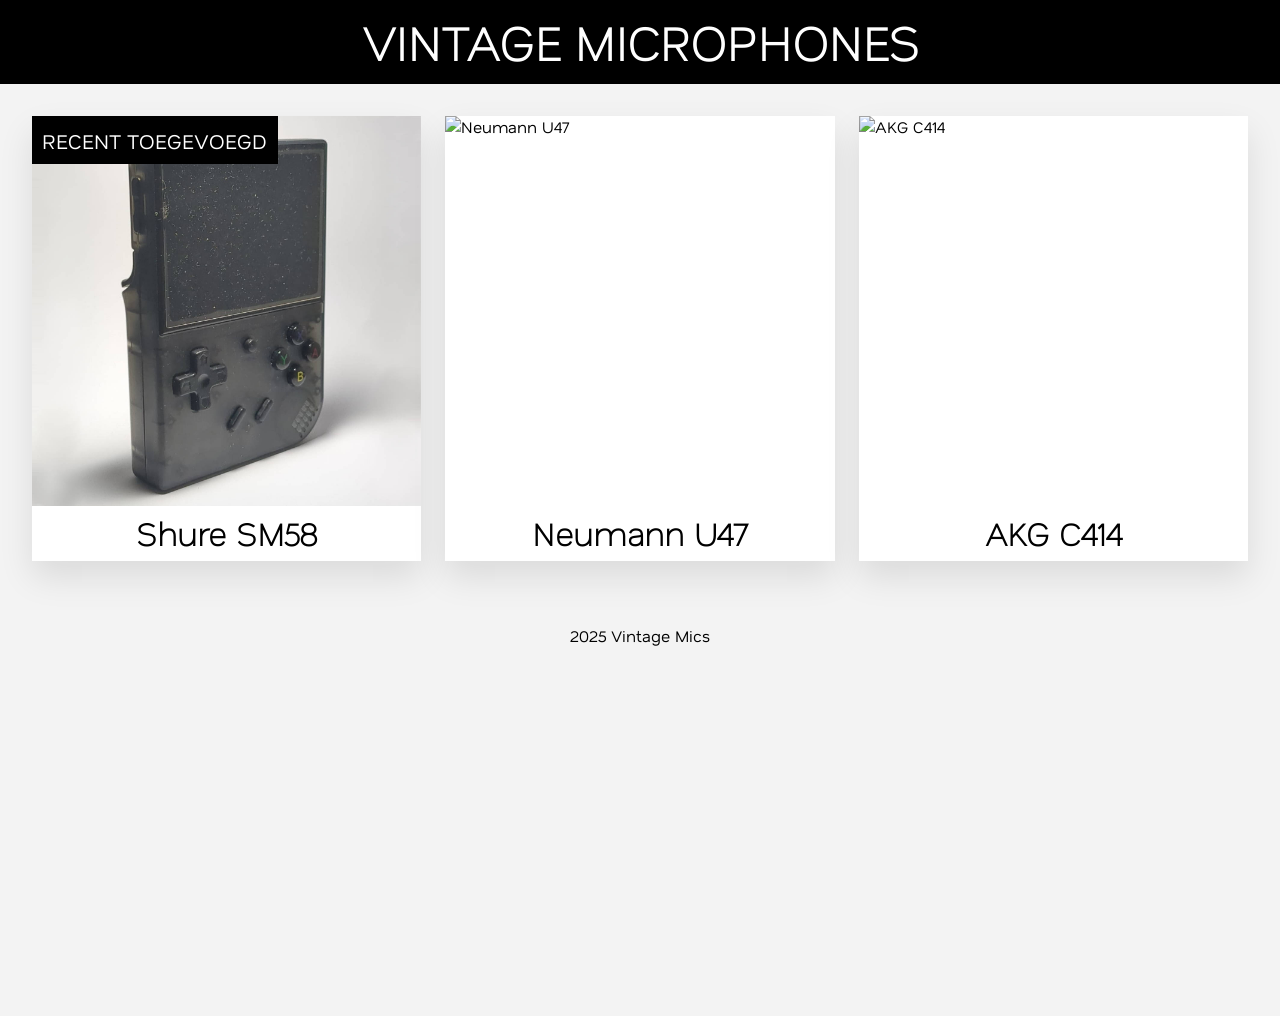
==== index.html @ a54a61a6 "Initialize" ====
<!DOCTYPE html>
<html lang="en">
<head>
  <meta charset="UTF-8">
  <meta name="viewport" content="width=device-width, initial-scale=1.0">
  <title>Vintage Mics</title>
  <link rel="stylesheet" href="style.css">
</head>
<body>
  <header>
    <h1>VINTAGE MICROPHONES</h1>
  </header>

  <main class="mic-grid">
    <a href="mic/sm58.html" class="mic-card">
      <img src="images/sm58_1.jpg" alt="Shure SM58">
      <div class="mic-label">RECENT TOEGEVOEGD</div>
      <h2>Shure SM58</h2>
      <div class="fx-box">
        
      </div>
    </a>

    <a href="mic/u47.html" class="mic-card">
      <img src="images/u47_1.jpg" alt="Neumann U47">
      <h2>Neumann U47</h2>
    </a>

    <a href="mic/c414.html" class="mic-card">
      <img src="images/c414_1.jpg" alt="AKG C414">
      <h2>AKG C414</h2>
    </a>
  </main>

  <footer>
    <p>2025 Vintage Mics</p>
  </footer>
</body>
</html>
---- style.css ----
@font-face {
  font-family: NataLight;
  src: url(NataSans-VariableFont_wght.ttf);
  font-weight: 100;
}
@font-face {
  font-family: NataRegular;
  src: url(NataSans-VariableFont_wght.ttf);
  font-weight: 400;
}

* {
  color: black;
  text-decoration: none;
  font-family: NataRegular;
}

body {
  font-family: 'Arial', sans-serif;
  margin: 0;
  background: #f3f3f3;
  color: #222222;
  justify-content: center;
  min-height: 100vh;
}

header {
  display: grid;
  text-align: center;
  padding: .1rem;
  font-size: 1.5rem;
  background: #000000;
  color: white;
  font-family: NataLight;
  font-weight: 100;
  h1 {
    margin: .6rem;
  }
}

h1 {
  font-family: NataLight;
  font-size: 3rem;
  color: white;
}

h2 {
  font-family: NataLight;
  font-size: 3rem;
}

.mic-grid {
  display: grid;
  grid-template-columns: repeat(auto-fit, minmax(220px, 1fr));
  gap: 1.5em;
  padding: 2em;
}

.mic-card {
  text-decoration: none;
  color: inherit;
  background: white;
  display: grid;
  overflow: hidden;
  box-shadow: 0 16px 32px rgba(0,0,0,0.1);
  transition: transform 0.2s ease;
}

.mic-card:hover {
  transform: scale(1.0);
  background: black;
  color: white;
  h2 {
    color: white;
  }
}

.fx-box {
  position: absolute;
  width: 100%;
  height: 100%;
  pointer-events: none;
  box-sizing: border-box;
}

.mic-card:hover .fx-box {
  border: 2px black solid;
}

.mic-card img {
  width: 100%;
  aspect-ratio: 1;
  object-fit: cover;
}

.mic-card h2 {
  text-align: center;
  padding: 0.2em .4em;
  font-size: 2em;
  margin: 0;
}

.mic-label {
  background-color: #000000;
  color: white;
  position: absolute;
  font-size: 1.3em;
  padding: .5em .5em;
  pointer-events: none;
}

footer {
  text-align: center;
  padding: 1em;
  color: #666;
  width: auto;
}

/* Mic page */
.main-row {
  display: flex;
  flex-direction: row;
  justify-content: center;
  margin-left: 50px;
  margin-right: 50px;
}

.slideshow-wrapper {
  display: flex;
  flex-direction: row;
  position: sticky;
  top: 1em;
  max-height: 550px;
}

.slideshow-preview {
  margin: 1em;
  margin-right: 0;
  flex: 1;
  overflow-y: scroll;
  min-width: 135px;
  max-height: 500px;
  height: auto;

}

.preview-slide {
  width: 125px;
  height: 125px;
  margin-bottom: 10px;
  box-sizing: border-box;
}

.preview-slide img {
  width: 100%;
  height: 100%;
}

.slideshow-container {
  flex: 5;
  position: relative;
  margin: 1em;
  max-height: 500px;
}

.slide {
  width: 500px;
  display: none;
}

.slide img {
  width: 100%;
}

.mic-info {
  max-width: 520px;
  margin: .2em;
  padding: .2em;
  border-radius: 12px;
}

.sub-row {
  width: 100%;
  height: 1000px;

}

.back {
  font-size: 1.2rem;
  position: absolute;
  left: 0;
  margin-left: 1rem;
  align-self: center;
  color: white;
}

@media screen and (max-width: 800px) {
  header h1 {
    font-size: 1em;
  }

  .back {
    font-size: .75em;
  }

  .main-row {
    display: grid;
  }
  .slideshow-wrapper {
    position: relative;
    width: 100%;
    height: 400px;
  }
  .slideshow-container {
    width: 100%;
    height: 335px;
  }
  .slide {
    width: 100%;
    aspect-ratio: 1;
    height: 100%;
  }
  .preview-slide {
    width: auto;
    aspect-ratio: 1;
    height: auto;
  }
  .slideshow-preview {
    min-width: 80px;
    width: 80px;
    height: 335px;
  }
  .preview-slide img {
    width: 100%;
    height: 100%;
  }
}
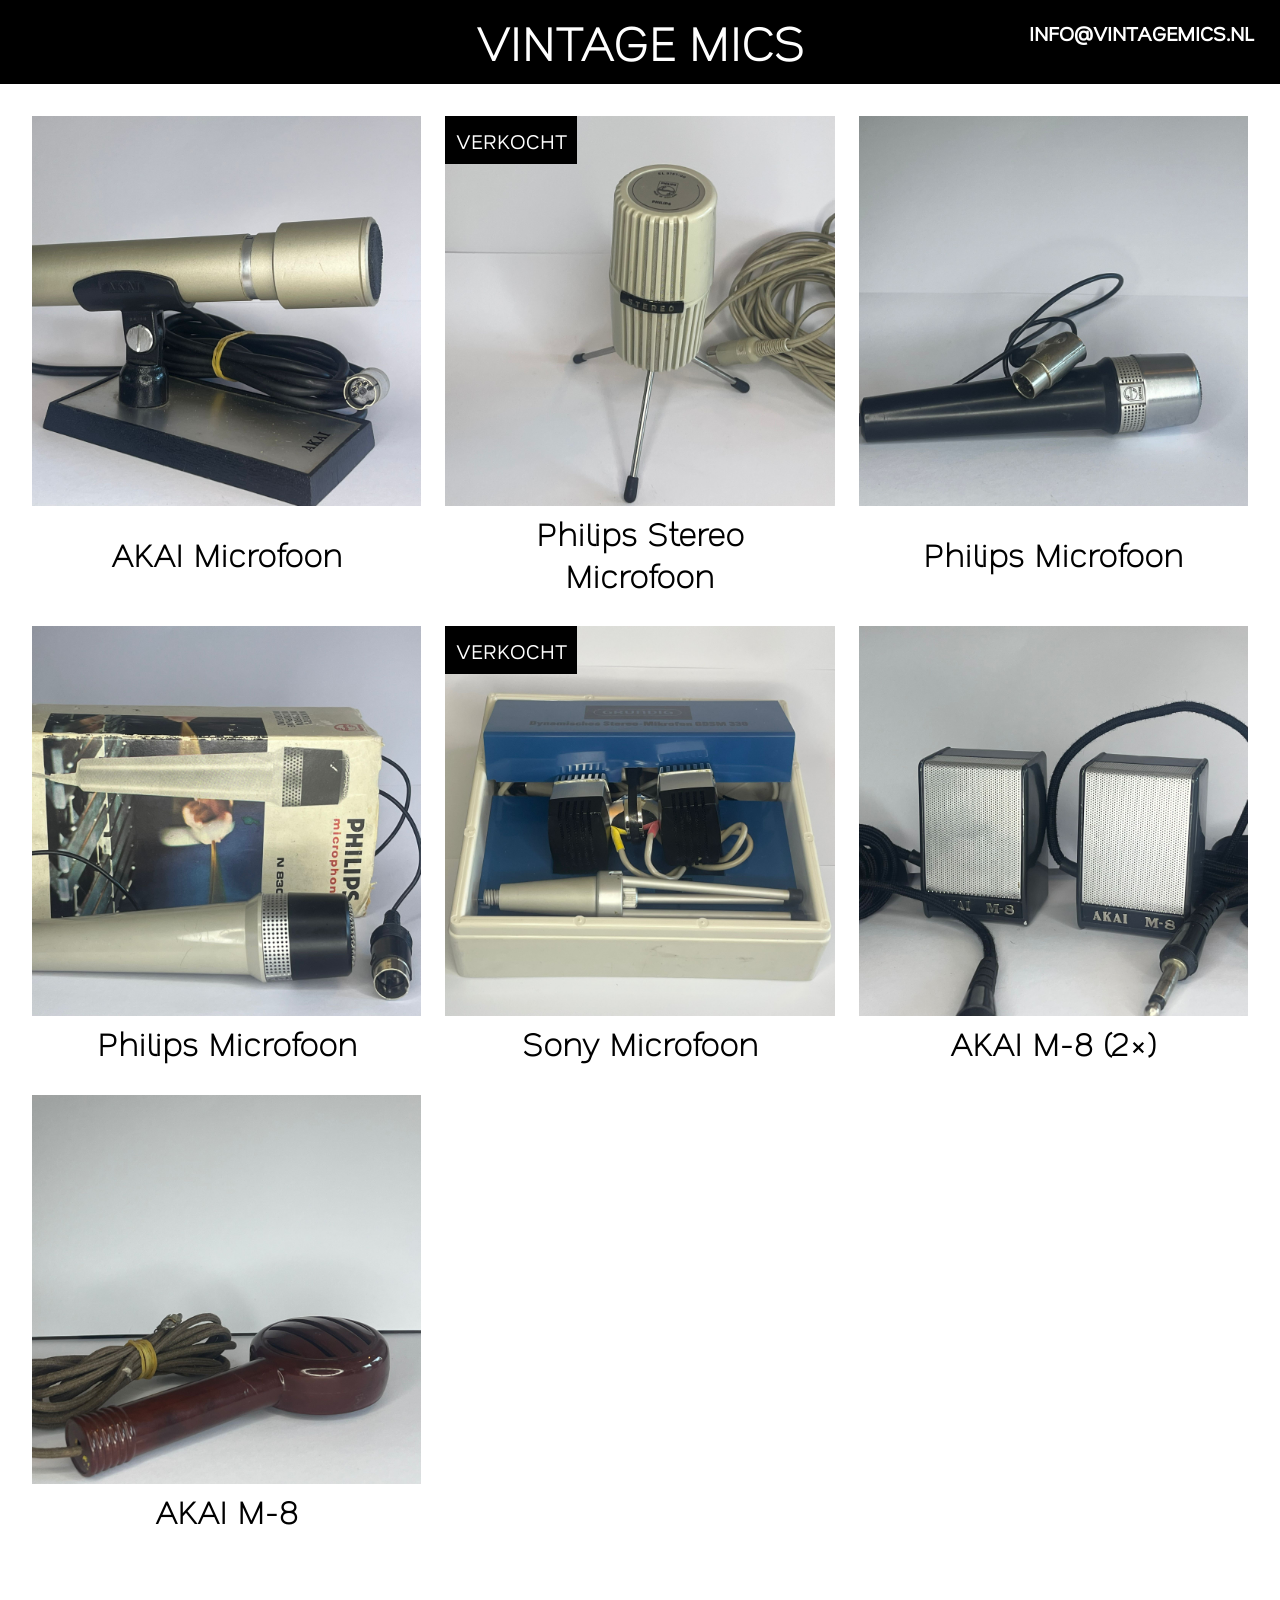
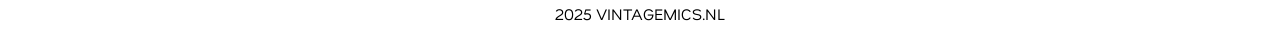
==== commit aa4f32f7: "first launch" ====
--- a/index.html
+++ b/index.html
@@ -8,32 +8,60 @@
 </head>
 <body>
   <header>
-    <h1>VINTAGE MICROPHONES</h1>
+    <h3 id="email">INFO@VINTAGEMICS.NL</h2>
+    <h1>VINTAGE MICS</h1>
   </header>
 
   <main class="mic-grid">
-    <a href="mic/sm58.html" class="mic-card">
-      <img src="images/sm58_1.jpg" alt="Shure SM58">
-      <div class="mic-label">RECENT TOEGEVOEGD</div>
-      <h2>Shure SM58</h2>
-      <div class="fx-box">
-        
-      </div>
+    <a href="" class="mic-card">
+      <img src="images/1.jpeg">
+      <!--<div class="mic-label">RECENT TOEGEVOEGD</div>-->
+      <h2>AKAI Microfoon</h2>
+      <div class="fx-box"></div>
     </a>
 
-    <a href="mic/u47.html" class="mic-card">
-      <img src="images/u47_1.jpg" alt="Neumann U47">
-      <h2>Neumann U47</h2>
+    <a href="" class="mic-card">
+      <img src="images/3.jpeg">
+      <div class="mic-label">VERKOCHT</div>
+      <h2>Philips Stereo Microfoon</h2>
+      <div class="fx-box"></div>
     </a>
 
-    <a href="mic/c414.html" class="mic-card">
-      <img src="images/c414_1.jpg" alt="AKG C414">
-      <h2>AKG C414</h2>
+    <a href="" class="mic-card">
+      <img src="images/4.jpeg">
+      <h2>Philips Microfoon</h2>
+      <div class="fx-box"></div>
     </a>
+
+    <a href="" class="mic-card">
+      <img src="images/17.jpeg">
+      <h2>Philips Microfoon</h2>
+      <div class="fx-box"></div>
+    </a>
+
+    <a href="" class="mic-card">
+      <img src="images/18.jpeg">
+      <div class="mic-label">VERKOCHT</div>
+      <h2>Sony Microfoon</h2>
+      <div class="fx-box"></div>
+    </a>
+
+    <a href="" class="mic-card">
+      <img src="images/16.jpeg">
+      <h2>AKAI M-8 (2×)</h2>
+      <div class="fx-box"></div>
+    </a>
+
+    <a href="" class="mic-card">
+      <img src="images/15.jpeg">
+      <h2>AKAI M-8</h2>
+      <div class="fx-box"></div>
+    </a>
+
   </main>
 
   <footer>
-    <p>2025 Vintage Mics</p>
+    <p>2025 VINTAGEMICS.NL</p>
   </footer>
 </body>
 </html>
--- a/style.css
+++ b/style.css
@@ -18,10 +18,11 @@
 body {
   font-family: 'Arial', sans-serif;
   margin: 0;
-  background: #f3f3f3;
+  background: white;
   color: #222222;
   justify-content: center;
   min-height: 100vh;
+
 }
 
 header {
@@ -48,31 +49,53 @@
   font-family: NataLight;
   font-size: 3rem;
 }
+h3 {
+  font-family: NataRegular;
+  font-size: 1.25rem;
+  z-index: 1000;
+}
+
+#email {
+  position: fixed;
+  color: white;
+  padding: .5rem;
+  padding-left: 1rem;
+  padding-right: 1rem;
+  margin-top: 10px;
+  margin-right: 10px;
+  right: 0;
+  left: auto;
+  background: black;
+}
 
 .mic-grid {
   display: grid;
-  grid-template-columns: repeat(auto-fit, minmax(220px, 1fr));
+  grid-template-columns: repeat(auto-fit, minmax(350px, 1fr));
   gap: 1.5em;
   padding: 2em;
 }
 
 .mic-card {
+  position: relative;
   text-decoration: none;
   color: inherit;
   background: white;
   display: grid;
   overflow: hidden;
-  box-shadow: 0 16px 32px rgba(0,0,0,0.1);
-  transition: transform 0.2s ease;
+  box-shadow: 0 0 0 rgba(0,0,0,0);
+  box-sizing: border-box;
+  transition: transform .3s ease,
+              box-shadow .3s ease;
 }
 
 .mic-card:hover {
-  transform: scale(1.0);
   background: black;
   color: white;
-  h2 {
-    color: white;
-  }
+  position: relative;
+  transform: translateY(-4px);
+  box-shadow: 8px 4px 32px rgba(0,0,0,.25);
+  transition: transform .5s ease,
+              box-shadow .5s ease;
 }
 
 .fx-box {
@@ -84,7 +107,11 @@
 }
 
 .mic-card:hover .fx-box {
-  border: 2px black solid;
+  border: 3px black solid;
+}
+
+.mic-card:hover h2 {
+  color: white;
 }
 
 .mic-card img {
@@ -107,6 +134,10 @@
   font-size: 1.3em;
   padding: .5em .5em;
   pointer-events: none;
+}
+
+.mic-card:hover .mic-label {
+  transform: translate();
 }
 
 footer {
@@ -141,7 +172,23 @@
   min-width: 135px;
   max-height: 500px;
   height: auto;
-
+  scrollbar-width: auto;
+  scrollbar-color: black transparent;
+  scrollbar-track-color: transparent;
+}
+
+.slideshow-preview::-webkit-scrollbar {
+  border-radius: 0;
+}
+
+.slideshow-preview::-webkit-scrollbar-track {
+  border-radius: 0;
+  background: transparent;
+}
+
+.slideshow-preview::-webkit-scrollbar-thumb {
+  border-radius: 0;
+  background: black;
 }
 
 .preview-slide {
@@ -193,6 +240,19 @@
   align-self: center;
   color: white;
 }
+.sub-row {
+  display: flex;
+  flex-direction: row;
+  justify-content: center;
+  margin-left: 50px;
+  margin-right: 50px;
+  margin-top: 3rem;
+}
+
+#motion {
+  max-width: 500px;
+  aspect-ratio: 1;
+}
 
 @media screen and (max-width: 800px) {
   header h1 {
@@ -234,4 +294,7 @@
     width: 100%;
     height: 100%;
   }
+  #email {
+    bottom: 0;
+  }
 }
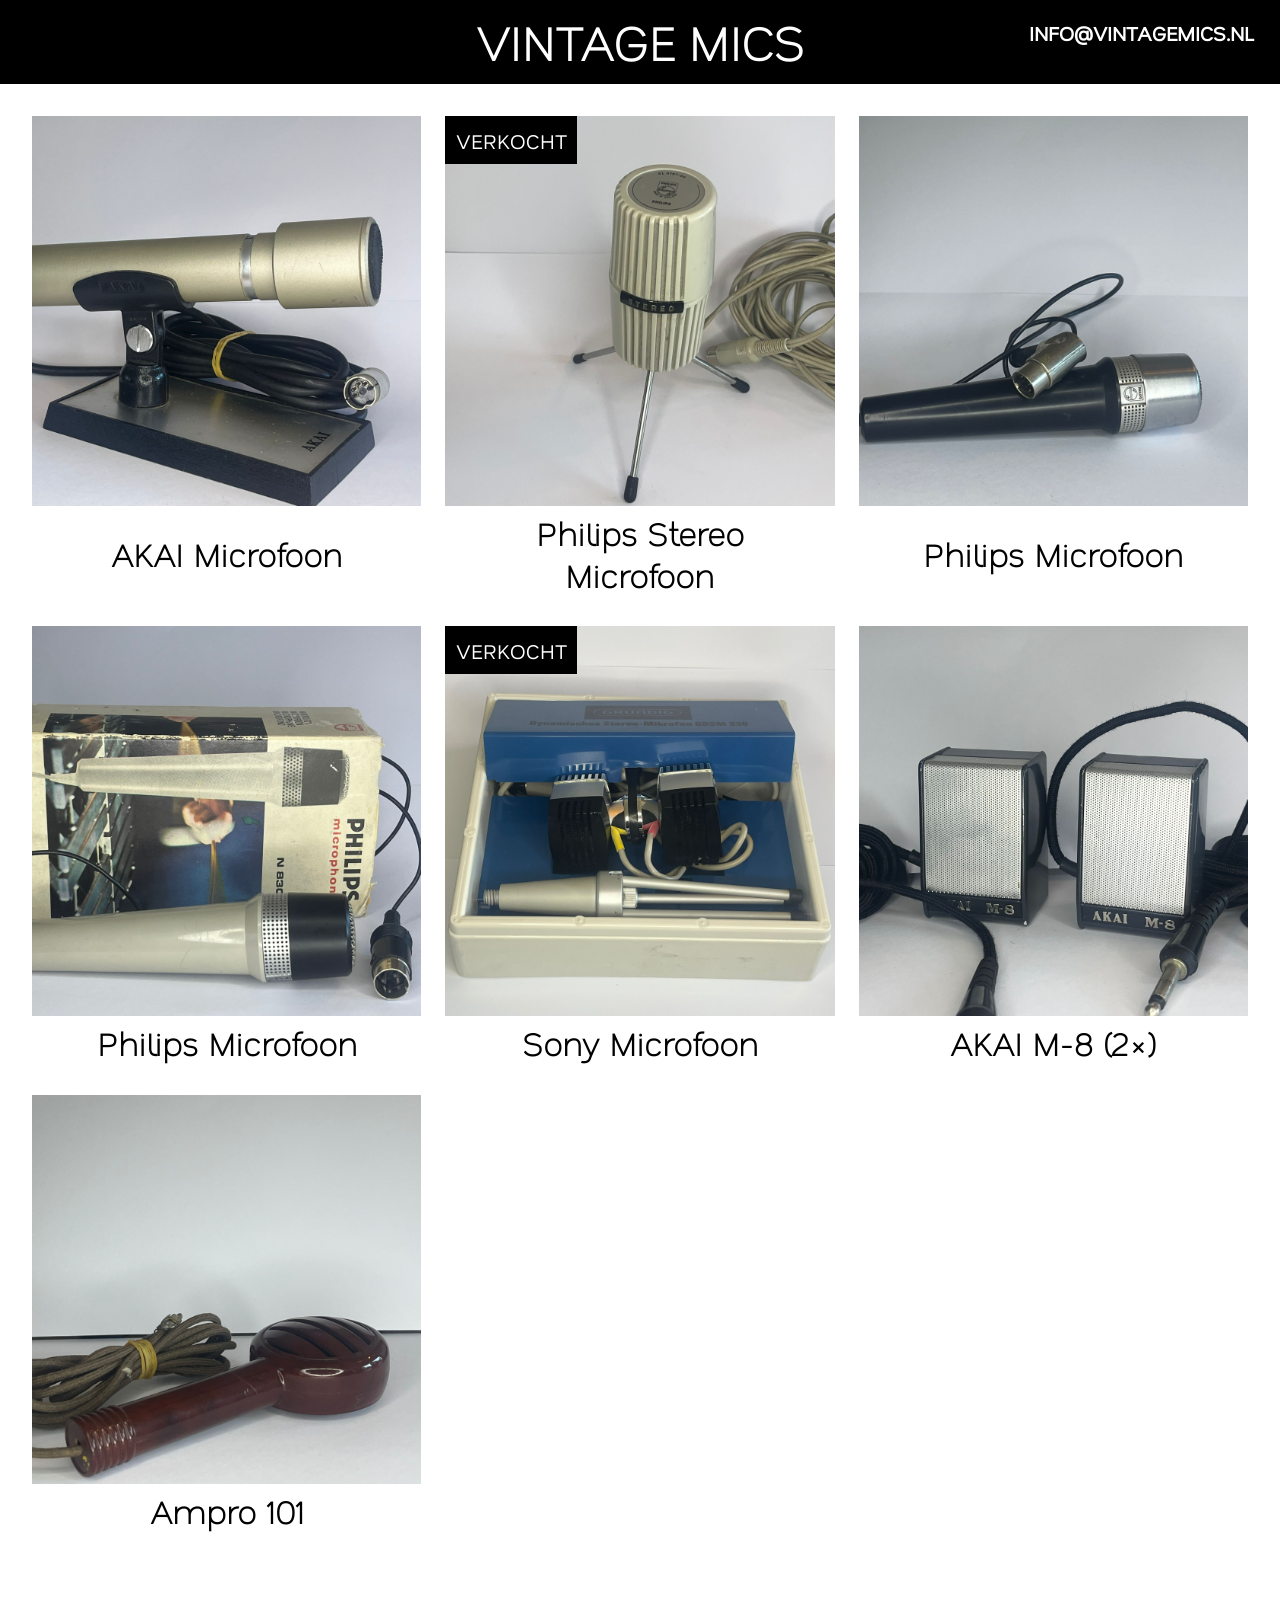
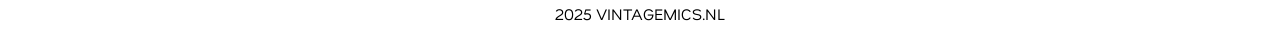
==== commit 0ea9a2c7: "update" ====
--- a/index.html
+++ b/index.html
@@ -54,7 +54,7 @@
 
     <a href="" class="mic-card">
       <img src="images/15.jpeg">
-      <h2>AKAI M-8</h2>
+      <h2>Ampro 101</h2>
       <div class="fx-box"></div>
     </a>
 
